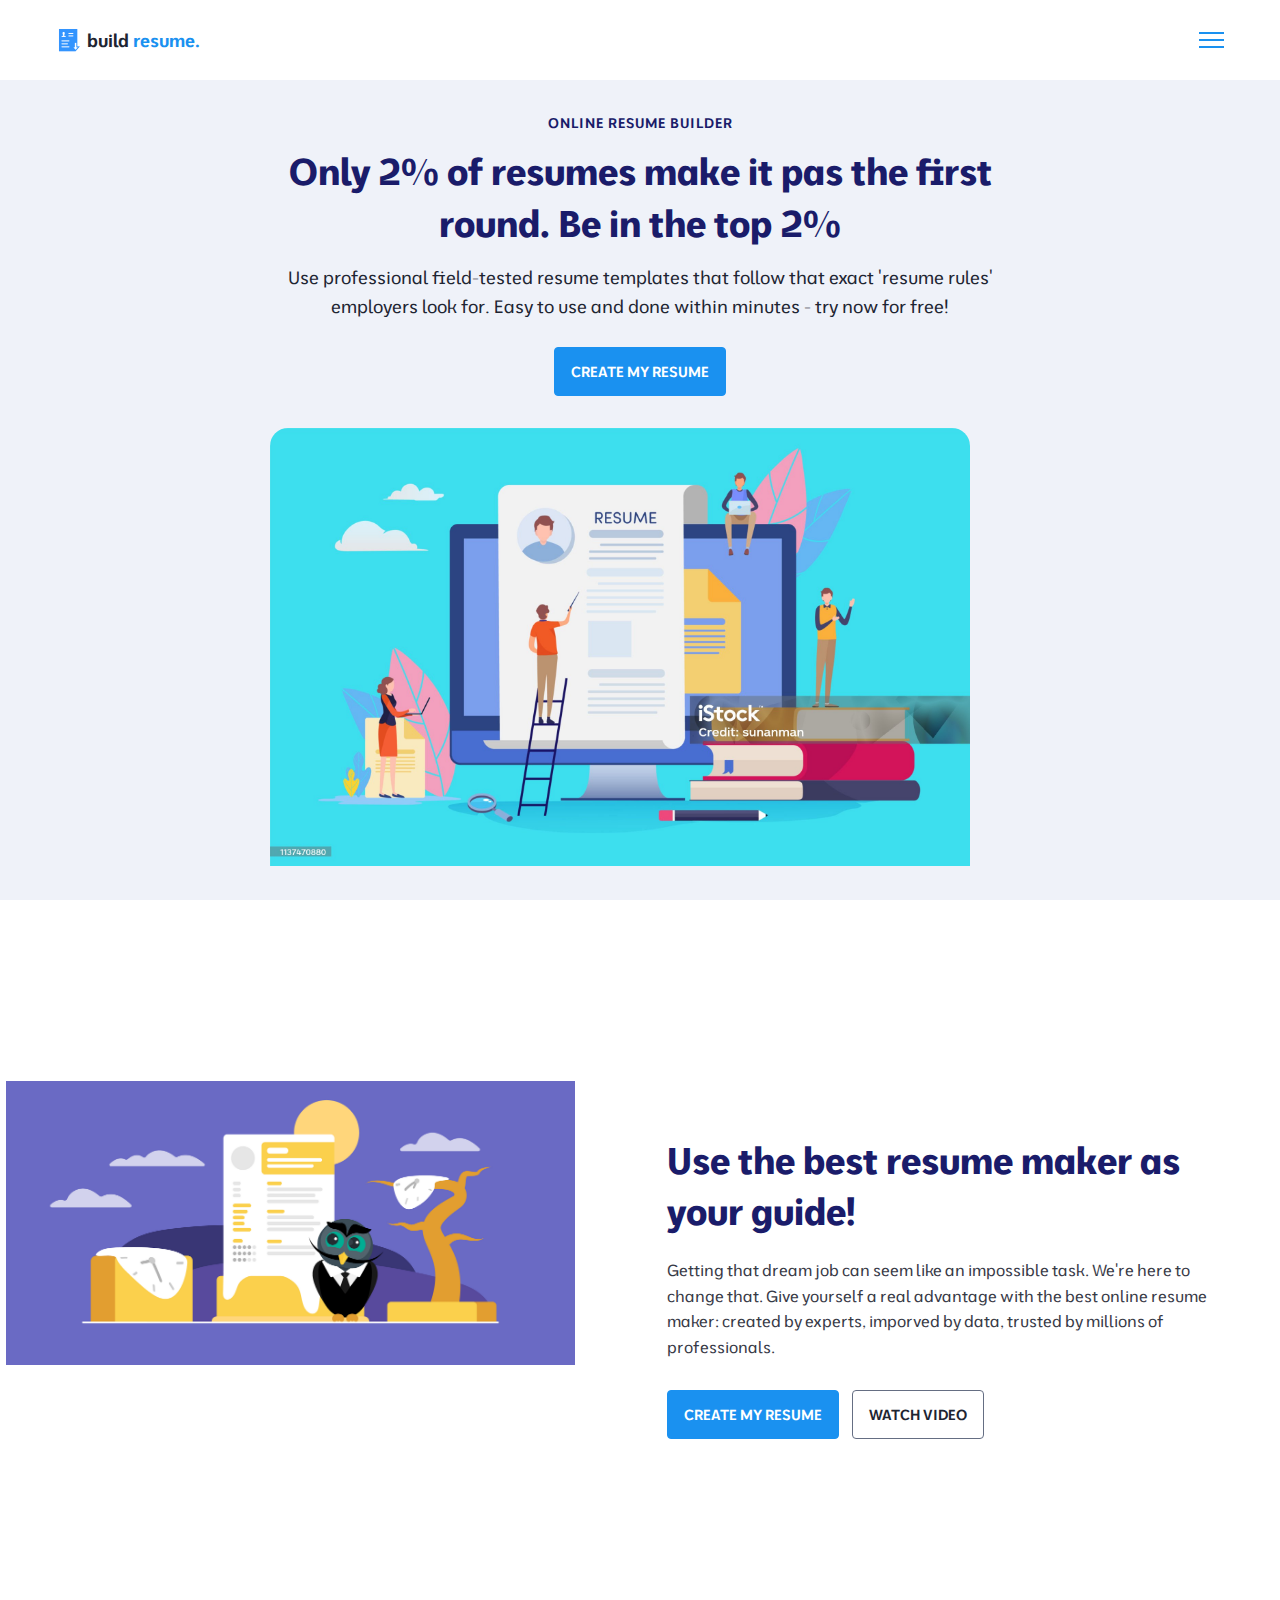
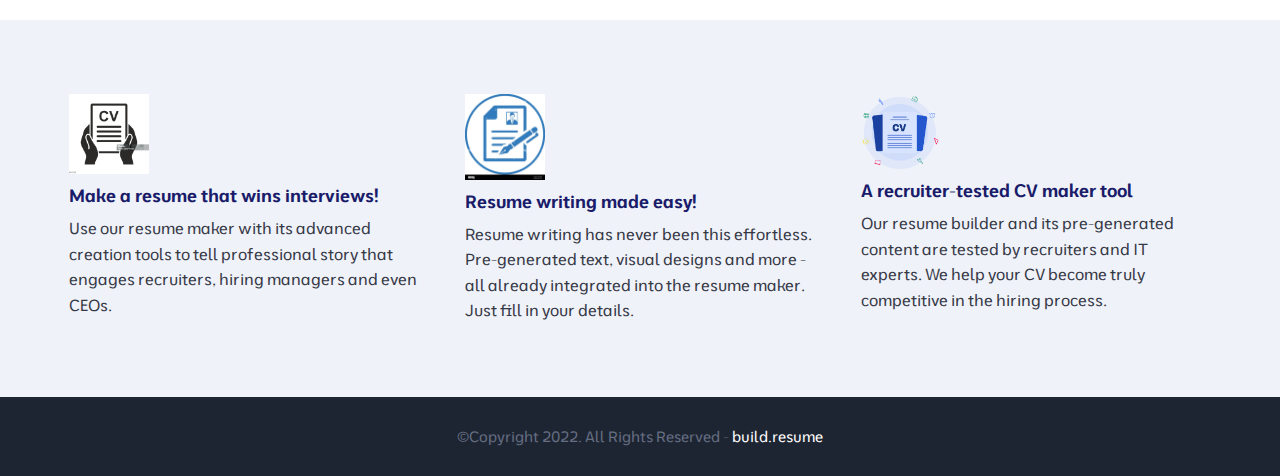
==== index.html @ ecbff95e "cvbuilder" ====
<!DOCTYPE html>
<html>
    <head>
        <meta charset="utf-8">
        <meta http-equiv="X-UA-Compatible" content="IE=edge">
        <title>Home Page</title>
        <meta name="description" content="">
        <meta name="viewport" content="width=device-width, initial-scale=1">
        <link rel="stylesheet" href="RB/css/main.css">
    </head>
    <body>

        <nav class = "navbar bg-white">
            <div class="container">
                <div class = "navbar-content">
                    <div class = "brand-and-toggler">
                        <a href = "index.html" class = "navbar-brand">
                            <img src = "RB/Images/resume-icon.png" alt = "" class = "navbar-brand-icon">
                            <span class = "navbar-brand-text">build <span>resume.</span>
                        </a>
                        <button type = "button" class = "navbar-toggler-btn">
                            <div class = "bars">
                                <div class = "bar"></div>
                                <div class = "bar"></div>
                                <div class = "bar"></div>
                            </div>
                        </button>
                    </div>
                </div>
            </div>
        </nav>

        <header class = "header bg-bright" id = "header">
            <div class = "container">
                <div class = "header-content text-center">
                    <h6 class = "text-uppercase text-blue-dark fs-14 fw-6 ls-1">online resume builder</h6>
                    <h1 class = "lg-title">Only 2% of resumes make it pas the first round. Be in the top 2%</h1>
                    <p class = "text-dark fs-18">Use professional field-tested resume templates that follow that exact 'resume rules' employers look for. Easy to use and done within minutes - try now for free!</p>
                    <a href = "resume.html" class = "btn btn-primary text-uppercase">create my resume</a>
                    <img src = "RB/Images/photob.png">
                </div>
            </div>
        </header>

        <div class="section-one">
            <div class="container">
                <div class = "section-one-content">
                    <div class="section-one-l">
                        <img src = "RB/Images/photoc.png">
                    </div>
                    <div class = "section-one-r text-center">
                        <h2 class = "lg-title">Use the best resume maker as your guide!</h2>
                        <p class = "text">Getting that dream job can seem like an impossible task. We're here to change that. Give yourself a real advantage with the best online resume maker: created by experts, imporved by data, trusted by millions of professionals.</p>
                        <div class = "btn-group">
                            <a href = "resume.html" class = "btn btn-primary text-uppercase">create my resume</a>
                            <a href = "#" class = "btn btn-secondary text-uppercase">watch video</a>
                        </div>
                    </div>
                </div>
            </div>
        </div>

        <div class = "section-two bg-bright">
            <div class="container">
                <div class="section-two-content">
                    <div class = "section-items">
                        <div class = "section-item">
                            <div class = "section-item-icon">
                                <img src = "RB/Images/photod.png" alt = "">
                            </div>
                            <h5 class = "section-item-title">Make a resume that wins interviews!</h5>
                            <p class = "text">Use our resume maker with its advanced creation tools to tell professional story that engages recruiters, hiring managers and even CEOs.</p>
                        </div>

                        <div class = "section-item">
                            <div class = "section-item-icon">
                                <img src = "RB/Images/photoe.png" alt = "">
                            </div>
                            <h5 class = "section-item-title">Resume writing made easy!</h5>
                            <p class = "text">Resume writing has never been this effortless. Pre-generated text, visual designs and more - all already integrated into the resume maker. Just fill in your details.</p>
                        </div>

                        <div class = "section-item">
                            <div class = "section-item-icon">
                                <img src = "RB/Images/photof.png" alt = "">
                            </div>
                            <h5 class = "section-item-title">A recruiter-tested CV maker tool</h5>
                            <p class = "text">Our resume builder and its pre-generated content are tested by recruiters and IT experts. We help your CV become truly competitive in the hiring process.</p>
                        </div>
                    </div>
                </div>
            </div>
        </div>

        <footer class = "footer bg-dark">
            <div class="container">
                <div class = "footer-content text-center">
                    <p class="fs-15">&copy;Copyright 2022. All Rights Reserved - <span>build.resume</span></p>
                </div>
            </div>
        </footer>
        
    </body>
</html>
---- RB/css/main.css ----
@import url('https://fonts.googleapis.com/css2?family=Moderustic:wght@300..800&family=Raleway:ital,wght@0,100..900;1,100..900&display=swap');

:root{
    --clr-blue: #1A91F0;
    --clr-blue-mid: #1170CD;
    --clr-blue-dark: #1A1C6A;
    --clr-white: #fff;
    --clr-bright: #EFF2F9;
    --clr-dark: #1e2532;
    --clr-black: #000;
    --clr-grey: #656e83;
    --clr-green: #084C41;
    --font-Moderustic: 'Moderustic', sans-serif;
    --font-Raleway: 'Raleway', sans-serif;
    --transition: all 300ms ease-in-out;
}

*{
    padding: 0;
    margin: 0;
    box-sizing: border-box;
}

html{
    font-size: 10px;
}

body{
    font-size: 1.6rem;
    font-family: var(--font-Moderustic);
}

button{
    border: none;
    background-color: transparent;
    outline: 0;
    cursor: pointer;
    font-family: inherit;
}

img{
    width: 100%;
    display: block;
}

a{
    text-decoration: none;
}

.font-Moderustic{font-family: var(--font-Moderustic);}
.font-Raleway{font-family: var(--font-Raleway);}

.text-blue{color: var(--clr-blue);}
.text-blue-mid{color: var(--clr-blue-mid);}
.text-blue-dark{color: var(--clr-blue-dark);}
.text-bright{color: var(--clr-bright);}
.text-dark{color: var(--clr-dark);}
.text-grey{color: var(--clr-grey);}
.text-white{color: var(--clr-white);}

.bg-blue{background-color: var(--clr-blue);}
.bg-blue-mid{background-color: var(--clr-blue-mid);}
.bg-blue-dark{background-color: var(--clr-blue-dark);}
.bg-bright{background-color: var(--clr-bright);}
.bg-dark{background-color: var(--clr-dark);}
.bg-grey{background-color: var(--clr-grey);}
.bg-white{background-color: var(--clr-white);}
.bg-black{background-color: var(--clr-black);}
.bg-green{background-color: var(--clr-green);}

.text-center{ text-align: center;}
.text-left{text-align: left;}
.text-right{text-align: right;}
.text-uppercase{text-transform: uppercase;}
.text-lowercase{text-transform: lowercase;}
.text-capitalize{text-transform: capitalize;}
.text{
    color: var(--clr-dark);
    opacity: 0.9;
    margin: 2rem 0;
    line-height: 1.6;
}

.fw-2{font-weight: 200;}
.fw-3{font-weight: 300;}
.fw-4{font-weight: 400;}
.fw-5{font-weight: 500;}
.fw-6{font-weight: 600;}
.fw-7{font-weight: 700;}
.fw-8{font-weight: 800;}

.fs-13{font-size: 13px;}
.fs-14{font-size: 14px;}
.fs-15{font-size: 15px;}
.fs-16{font-size: 16px;}
.fs-17{font-size: 17px;}
.fs-18{font-size: 18px;}
.fs-19{font-size: 19px;}
.fs-20{font-size: 20px;}
.fs-21{font-size: 21px;}
.fs-22{font-size: 22px;}
.fs-23{font-size: 23px;}
.fs-24{font-size: 24px;}
.fs-25{font-size: 25px;}

.ls-1{letter-spacing: 1px;}
.ls-2{letter-spacing: 2px;}

.container{
    max-width: 1200px;
    margin: 0 auto;
    padding: 0 1.6rem;
}
.bars{
    display: flex;
    flex-direction: column;
    justify-content: space-between;
    height: 16.5px;
    width: 25px;
}
.bars .bar{
    width: 100%;
    height: 2px;
    background-color: var(--clr-blue);
    transition: var(--transition);
}

.bars:hover .bar{
    background-color: var(--clr-dark);
}

.btn{
    font-size: 14.5px;
    font-weight: 600;
    padding: 1.4rem 1.6rem;
    border-radius: 4px;
    display: inline-block;
}

.btn-primary{
    background-color: var(--clr-blue);
    color: var(--clr-white);
    border: 1px solid var(--clr-blue);
    transition: var(--transition);
}

.btn-primary:hover{
    background-color: transparent;
    color: var(--clr-dark);
    border-color: var(--clr-grey);
}

.btn-secondary{
    background-color: transparent;
    color: var(--clr-dark);
    border: 1px solid var(--clr-grey);
    transition: var(--transition);
}

.btn-secondary:hover{
    background-color: var(--clr-blue);
    color: var(--clr-white);
    border-color: var(--clr-blue);
}

.btn-group button:first-child, .btn-group a:first-child{
    margin-right: 1rem!important;
}

.navbar{
    height: 80px;
    display: flex;
    align-items: center;
    box-shadow: rgba(0, 0, 0, 0.08) 0px 3px 8px;
}

.navbar .container{
    width: 100%;
}

.navbar-brand{
    display: flex;
    align-items: center;
    justify-content: flex-start;
    font-size: 1.8rem;
}
.navbar-brand-text{
    color: var(--clr-dark);
    font-weight: 600;
}
.navbar-brand-text span{
    color: var(--clr-blue);
}
.navbar-brand-icon{
    width: 25px;
    margin-right: 6px;
    opacity: 0.8;
}
.brand-and-toggler{
    display: flex;
    align-items: center;
    justify-content: space-between;
}
.header{
    min-height: calc(100vh - 80px);
    display: flex;
    flex-direction: column;
    align-items: center;
    justify-content: center;
}
.header-content{
    max-width: 740px;
    margin-right: auto;
    margin-left: auto;
}
.header-content img{
    max-width: 700px;
    border-top-right-radius: 18px;
    border-top-left-radius: 18px;
    margin-top: 3.2rem;
}
.lg-title{
    margin: 1.4rem 0;
    font-size: 37px;
    line-height: 1.4;
    color: var(--clr-blue-dark);
}
.header-content p{
    margin-bottom: 2.6rem;
    line-height: 1.6;
}

.section-one{
    padding: 64px 0;
    min-height: 80vh;
    display: flex;
    align-items: center;
}
.section-one-l img{
    max-width: 700px;
    margin-right: auto;
    margin-left: -50px;
}
.section-one-r{
    margin-top: 4rem;
}

.section-one .btn-group{
    margin-top: 2rem;
}
.section-one-r{
    max-width: 545px;
    margin-right: auto;
    margin-left: auto;
}
.section-one-r .btn-group{
    margin-top: 3rem;
}

.section-two{
    padding: 64px 0;
}
.section-two .section-items{
    display: grid;
    gap: 2rem;
}

.section-two .section-item{
    max-width: 350px;
    text-align: center;
    margin-right: auto;
    margin-left: auto;
}
.section-two .section-item-icon{
    margin: 1rem 0;
}
.section-two .section-item-icon img{
    width: 80px;
    margin-right: auto;
    margin-left: auto;
}
.section-two .section-item-title{
    color: var(--clr-blue-dark);
    font-size: 1.8rem;
    font-weight: 600;
}
.section-two .text{
    margin: 0.9rem 0;
}

.footer{
    padding: 3rem 0;
}
.footer-content p{
    color: var(--clr-grey);
}
.footer-content p span{
    color: var(--clr-white);
}

@media screen and (min-width: 768px){
    .section-two .section-items{
        grid-template-columns: repeat(2, 1fr);
    }
}

@media screen and (min-width: 992px){
    .section-one-content{
        display: grid;
        grid-template-columns: repeat(2, 1fr);
        column-gap: 3rem;
    }
    .section-one-r{
        text-align: left;
    }
    .section-two .section-items{
        grid-template-columns: repeat(3, 1fr);
    }
    .section-two .section-item{
        text-align: left;
    }
    .section-two .section-item-icon img{
        margin-left: 0;
    }
}



#about-sc{
    padding: 20px 0px;
}

.cv-from-row-title{

    background-color: var(--clr-blue-dark);
    padding: 0.8rem 1.6rem;
    margin-bottom: 2rem;
}

.cv-from-row-title h3{
    color: var(--clr-white);
    font-weight: 500;
    text-transform: uppercase;
    letter-spacing: 1.5px;
    font-size: 1.7rem;
}
.cv-from-blk{
    margin: 3rem 0;
}
.cv-from-row{
    padding: 3rem 2rem 0 2rem;
    border: 1px solid rgba(0, 0, 0, 0.08);
    margin-bottom: 1rem;
    position: relative;
}
textarea{
    resize: none;
}
.from-elem{
    margin-bottom: 3rem;
    position: relative;
}
.from-label{
    display: block;
    font-weight: 600;
    font-size: 14px;
    color: var(--clr-dark);
    margin-bottom: 0.5rem;
}
.from-control{
    border-radius: none;
    border: 1px solid rgba(0, 0, 0, 0.1);
    font-size: 14px;
    padding: 0.8rem 1.6rem;
    font-family: inherit;
    width: 100%;
    outline: 0;
    transition: var(--transition);
}

.from-control:focus{
    border-color: rgba(0, 0, 0, 0.3);
}
.from-text{
    color: #ca0b00;
    font-size: 12px;
    position: absolute;
    letter-spacing: 0.5px;
    top: calc(100% + 2px);
    left: 0;
    width: 100%;
}
.cols-3, .cols-2{
    display: grid;
}
.repeater-add-btn{
    width: 25px;
    height: 25px;
    background-color: var(--clr-blue-mid);
    font-size: 1.6rem;
    color: var(--clr-white);
    margin: 1rem 0;
}
.repeater-remove-btn{
    position: absolute;
    top: 10px;
    right: 10px;
    z-index: 999;
    width: 25px;
    height: 25px;
    border-radius: 50%;
    background-color: #ca0b00;
    color: var(--clr-white);
    font-size: 1.6rem;
}

.preview-cnt{
    border-radius: 5px;
    display: grid;
    grid-template-columns: 32% auto;
    box-shadow:  rgba(150, 167, 155, 0.4) 0px 8px 24px;
    overflow: hidden;
}

.preview-cnt-l{
    padding: 3rem 3rem 2rem 3rem;
}
.preview-cnt-r{
    padding: 3rem 3rem 3rem 4rem;
}
.preview-cnt-l .preview-blk:nth-child(1){
    text-align: center;
}
.preview-image{
    width: 120px;
    height: 120px;
    border-radius: 50%;
    overflow: hidden;
    margin-right: auto;
    margin-left: auto;
}
.preview-image img{
    width: 100%;
    height: 100%;
    object-fit: cover;
}
.preview-item-name{
    font-size: 2.4rem;
    font-weight: 600;
    margin: 1.8rem 0;
    position: relative;
}
.preview-item-name::after{
    position: absolute;
    content: "";
    bottom: -10px;
    width: 50px;
    height: 1.5px;
    background-color: rgba(250, 250, 250, 1);
    left: 50%;
    transform: translateX(-50%);
}
.preview-blk{
    padding: 1rem 0;
    margin-bottom: 1rem;
}
.preview-blk-title h3{
    text-transform: uppercase;
    letter-spacing: 0.5px;
    border-bottom: 0.5px solid rgba(0, 0, 0, 0.08);
    padding-bottom: 0.5rem;
}
.preview-blk-title{
    margin-bottom: 1rem;
}
.preview-blk-list .preview-item{
    font-size: 1.5rem;
    margin-bottom: 0.2rem;
    opacity: 0.95;
}
.preview-cnt-r .preview-blk-title{
    color: var(--clr-dark);
}
.preview-cnt-r .preview-blk-list .preview-item{
    margin-top: 1.8rem;
}

.achievements-items.preview-blk-list .preview-item span:first-child,
.educations-items.preview-blk-list .preview-item span:first-child,
.experiences-items.preview-blk-list .preview-item span:first-child{
    display: block;
    font-weight: 600;
    margin-bottom: 1rem;
    background-color: rgba(0, 0, 0, 0.03);
}

.educations-items.preview-blk-list .preview-item span:nth-child(2),
.experiences-items.preview-blk-list .preview-item span:nth-child(2){
    font-weight: 600;
    margin-right: 1rem;
}

.educations-items.preview-blk-list .preview-item span:nth-child(3),
.experiences-items.preview-blk-list .preview-item span:nth-child(3){
    font-style: italic;
    margin-right: 1rem;
}

.educations-items.preview-blk-list .preview-item span:nth-child(4),
.educations-items.preview-blk-list .preview-item span:nth-child(5),
.experiences-items.preview-blk-list .preview-item span:nth-child(4),
.experiences-items.preview-blk-list .preview-item span:nth-child(5){
    margin-right: 1rem;
    background-color: var(--clr-green);
    color: var(--clr-white);
    padding: 0 1rem;
    border-radius: 0.6rem;
}

.educations-items.preview-blk-list .preview-item span:nth-child(6),
.experiences-items.preview-blk-list .preview-item span:nth-child(6){
    font-size: 13.5px;
    display: block;
    opacity: 0.8;
    margin-top: 1rem;
}
.projects-items.preview-blk-list .preview-item span{
    display: block;
}

@media screen and (min-width: 765px){
    .cols-3{
        grid-template-columns: repeat(3, 1fr);
        column-gap: 2rem;
    }
    .cols-2{
        grid-template-columns: repeat(2, 1fr);
        column-gap: 2rem;
    }
}

@media screen and (min-width: 982px){
    .cv-from-row{
        padding: 3rem 3rem 0rem 3rem;
    }
    .cols-3{
        grid-template-columns: repeat(3, 1fr);
    }
}

.print-btn-sc{
    margin: 2rem 0 6rem 0;
}

@media print{
    body *{
        visibility: hidden;
    }

    .non_print_area{
        display: none;
    }

    .print_area, .print_area *{
        visibility: visible;
    }

    .print_area{
        width: 100%;
        position: absolute;
        left: 0;
        top: 0;
        overflow: hidden;
    }
}
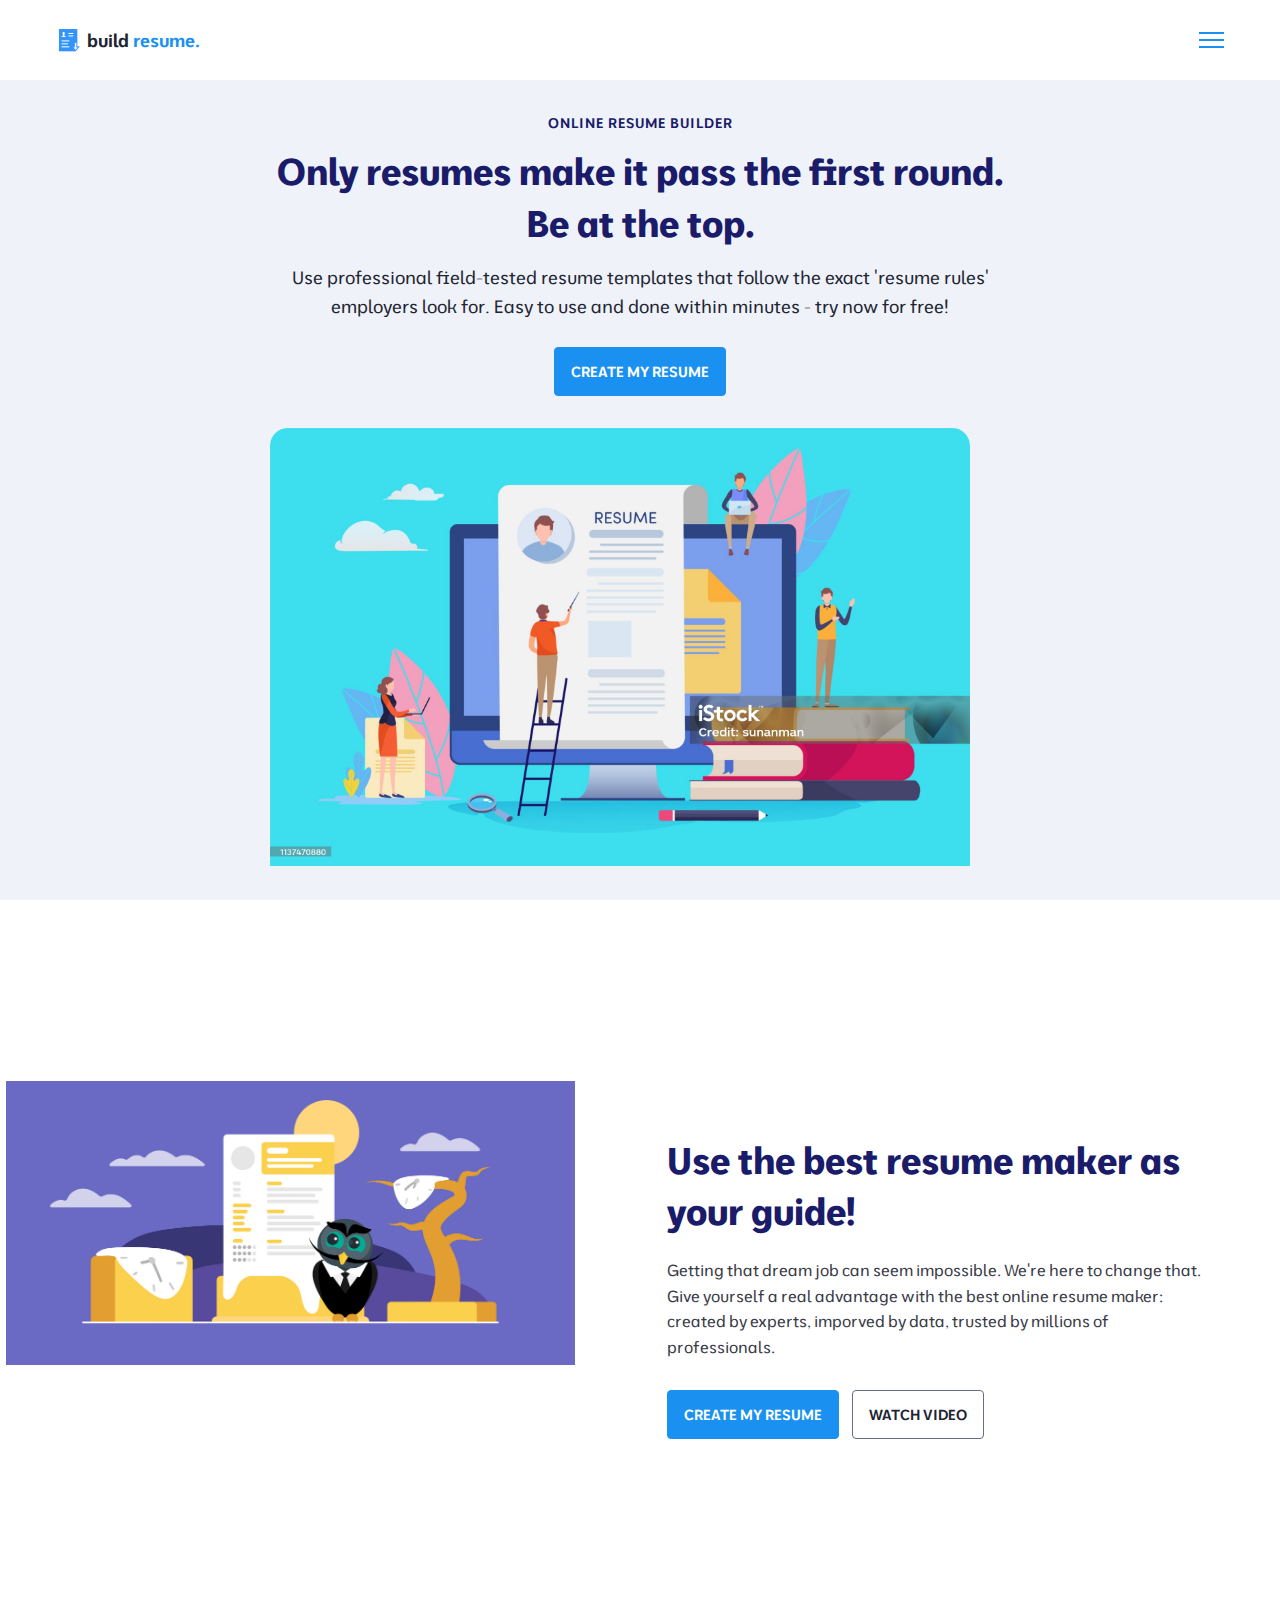
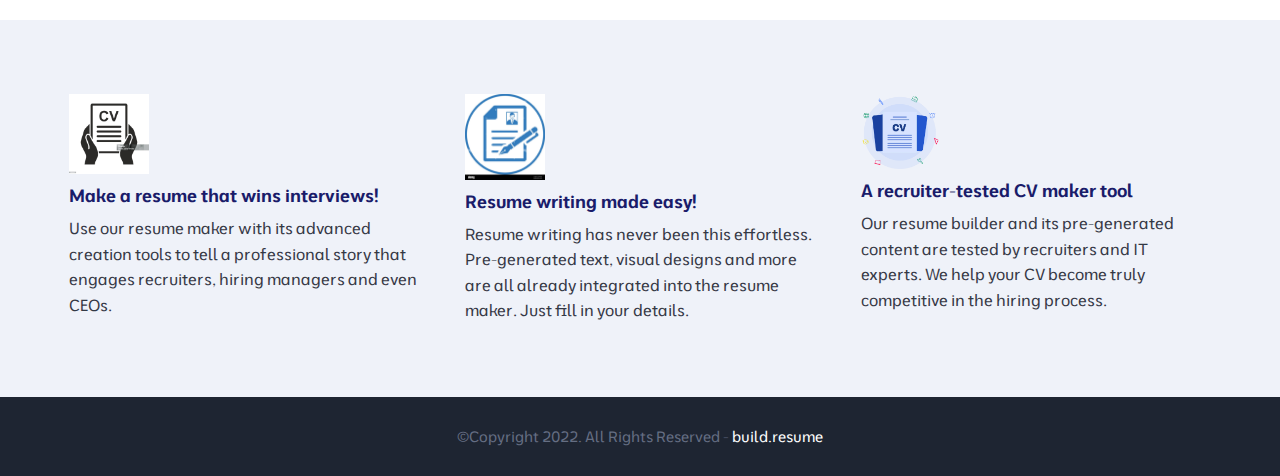
==== commit 7da49614: "Update index.html" ====
--- a/index.html
+++ b/index.html
@@ -34,8 +34,8 @@
             <div class = "container">
                 <div class = "header-content text-center">
                     <h6 class = "text-uppercase text-blue-dark fs-14 fw-6 ls-1">online resume builder</h6>
-                    <h1 class = "lg-title">Only 2% of resumes make it pas the first round. Be in the top 2%</h1>
-                    <p class = "text-dark fs-18">Use professional field-tested resume templates that follow that exact 'resume rules' employers look for. Easy to use and done within minutes - try now for free!</p>
+                    <h1 class = "lg-title">Only resumes make it pass the first round. Be at the top.</h1>
+                    <p class = "text-dark fs-18">Use professional field-tested resume templates that follow the exact 'resume rules' employers look for. Easy to use and done within minutes - try now for free!</p>
                     <a href = "resume.html" class = "btn btn-primary text-uppercase">create my resume</a>
                     <img src = "RB/Images/photob.png">
                 </div>
@@ -50,7 +50,7 @@
                     </div>
                     <div class = "section-one-r text-center">
                         <h2 class = "lg-title">Use the best resume maker as your guide!</h2>
-                        <p class = "text">Getting that dream job can seem like an impossible task. We're here to change that. Give yourself a real advantage with the best online resume maker: created by experts, imporved by data, trusted by millions of professionals.</p>
+                        <p class = "text">Getting that dream job can seem impossible. We're here to change that. Give yourself a real advantage with the best online resume maker: created by experts, imporved by data, trusted by millions of professionals.</p>
                         <div class = "btn-group">
                             <a href = "resume.html" class = "btn btn-primary text-uppercase">create my resume</a>
                             <a href = "#" class = "btn btn-secondary text-uppercase">watch video</a>
@@ -69,7 +69,7 @@
                                 <img src = "RB/Images/photod.png" alt = "">
                             </div>
                             <h5 class = "section-item-title">Make a resume that wins interviews!</h5>
-                            <p class = "text">Use our resume maker with its advanced creation tools to tell professional story that engages recruiters, hiring managers and even CEOs.</p>
+                            <p class = "text">Use our resume maker with its advanced creation tools to tell a professional story that engages recruiters, hiring managers and even CEOs.</p>
                         </div>
 
                         <div class = "section-item">
@@ -77,7 +77,7 @@
                                 <img src = "RB/Images/photoe.png" alt = "">
                             </div>
                             <h5 class = "section-item-title">Resume writing made easy!</h5>
-                            <p class = "text">Resume writing has never been this effortless. Pre-generated text, visual designs and more - all already integrated into the resume maker. Just fill in your details.</p>
+                            <p class = "text">Resume writing has never been this effortless. Pre-generated text, visual designs and more are all already integrated into the resume maker. Just fill in your details.</p>
                         </div>
 
                         <div class = "section-item">
@@ -101,4 +101,4 @@
         </footer>
         
     </body>
-</html>+</html>
